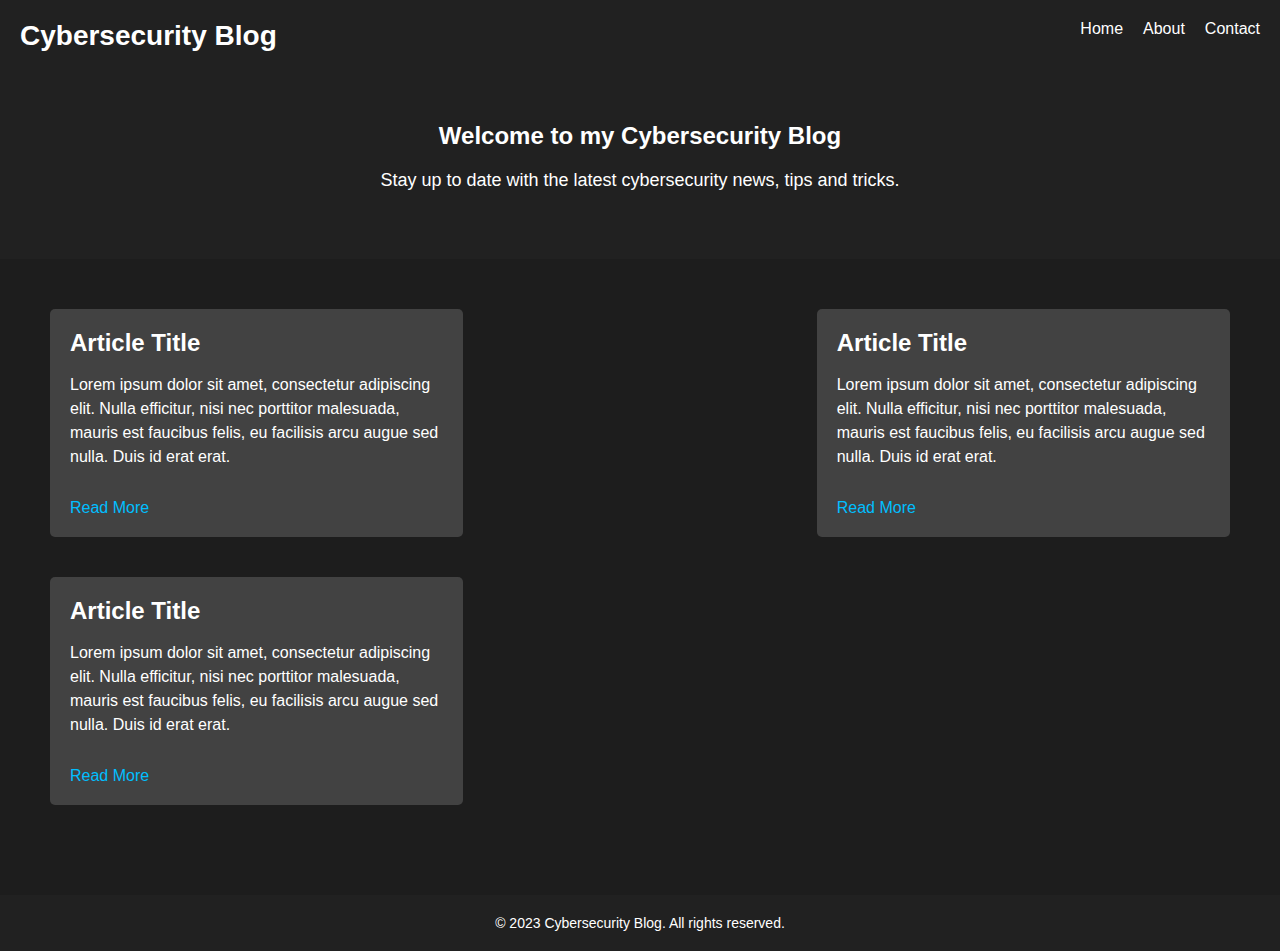
==== index.html @ 2b149443 "Update index.html" ====
<!DOCTYPE html>
<html>
  <head>
    <meta charset="UTF-8">
    <title>Cybersecurity Blog</title>
    <link rel="stylesheet" href="css/style.css">
  </head>
  <body>
    <nav>
      <h1>Cybersecurity Blog</h1>
      <ul>
        <li><a href="#">Home</a></li>
        <li><a href="#">About</a></li>
        <li><a href="#">Contact</a></li>
      </ul>
    </nav>
    <header>
      <h2>Welcome to my Cybersecurity Blog</h2>
      <p>Stay up to date with the latest cybersecurity news, tips and tricks.</p>
    </header>
    <main>
      <article>
        <h3>Article Title</h3>
        <p>Lorem ipsum dolor sit amet, consectetur adipiscing elit. Nulla efficitur, nisi nec porttitor malesuada, mauris est faucibus felis, eu facilisis arcu augue sed nulla. Duis id erat erat.</p>
        <a href="#">Read More</a>
      </article>
      <article>
        <h3>Article Title</h3>
        <p>Lorem ipsum dolor sit amet, consectetur adipiscing elit. Nulla efficitur, nisi nec porttitor malesuada, mauris est faucibus felis, eu facilisis arcu augue sed nulla. Duis id erat erat.</p>
        <a href="#">Read More</a>
      </article>
      <article>
        <h3>Article Title</h3>
        <p>Lorem ipsum dolor sit amet, consectetur adipiscing elit. Nulla efficitur, nisi nec porttitor malesuada, mauris est faucibus felis, eu facilisis arcu augue sed nulla. Duis id erat erat.</p>
        <a href="#">Read More</a>
      </article>
    </main>
    <footer>
      <p>&copy; 2023 Cybersecurity Blog. All rights reserved.</p>
    </footer>
  </body>
</html>
---- css/style.css ----
/* Global styles */

body {
  background-color: #1d1d1d;
  color: #fff;
  font-family: Arial, sans-serif;
  margin: 0;
  padding: 0;
}

a {
  color: #00bfff;
  text-decoration: none;
}

/* Header styles */

header {
  background-color: #212121;
  padding: 50px 20px;
  text-align: center;
}

header h2 {
  margin: 0;
}

header p {
  font-size: 18px;
  margin-top: 20px;
}

/* Navigation styles */

nav {
  background-color: #212121;
  display: flex;
  justify-content: space-between;
  padding: 20px;
}

nav h1 {
  font-size: 28px;
  margin: 0;
}

nav ul {
  display: flex;
  list-style: none;
  margin: 0;
  padding: 0;
}

nav li {
  margin-right: 20px;
}

nav li:last-child {
  margin-right: 0;
}

nav a {
  color: #fff;
}

/* Main content styles */

main {
  display: flex;
  flex-wrap: wrap;
  justify-content: space-between;
  padding: 50px;
}

article {
  background-color: #424242;
  border-radius: 5px;
  margin-bottom: 40px;
  padding: 20px;
  width: calc(33.33% - 20px);
}

article h3 {
  font-size: 24px;
  margin: 0 0 10px;
}

article p {
  font-size: 16px;
  line-height: 1.5;
  margin-bottom: 20px;
}

article a {
  display: inline-block;
  margin-top: 10px;
}

/* Footer styles */

footer {
  background-color: #212121;
  padding: 20px;
  text-align: center;
}

footer p {
  margin: 0;
  font-size: 14px;
}
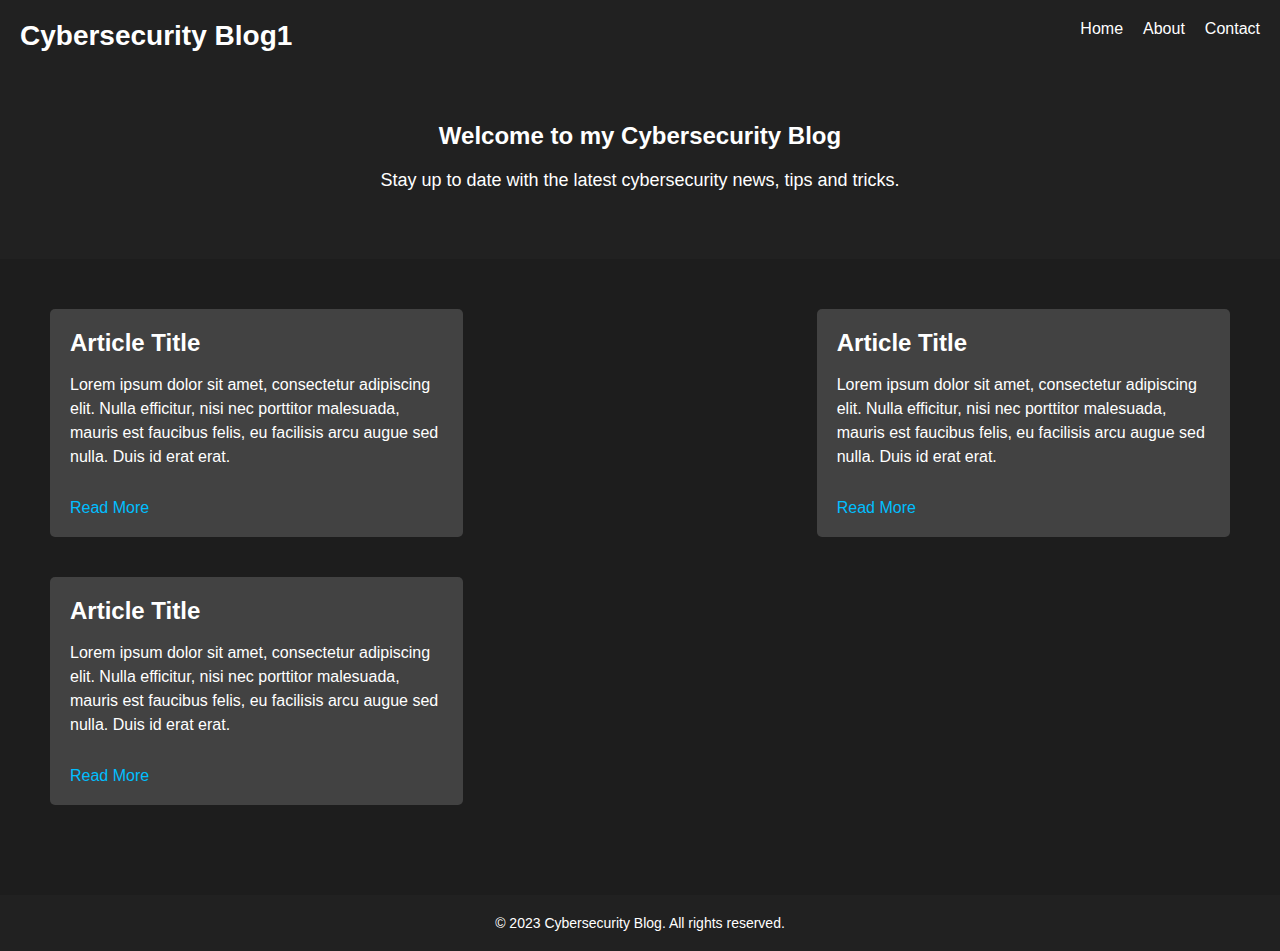
==== commit 1786d60d: "Update index.html" ====
--- a/index.html
+++ b/index.html
@@ -7,7 +7,7 @@
   </head>
   <body>
     <nav>
-      <h1>Cybersecurity Blog</h1>
+      <h1>Cybersecurity Blog1</h1>
       <ul>
         <li><a href="#">Home</a></li>
         <li><a href="#">About</a></li>
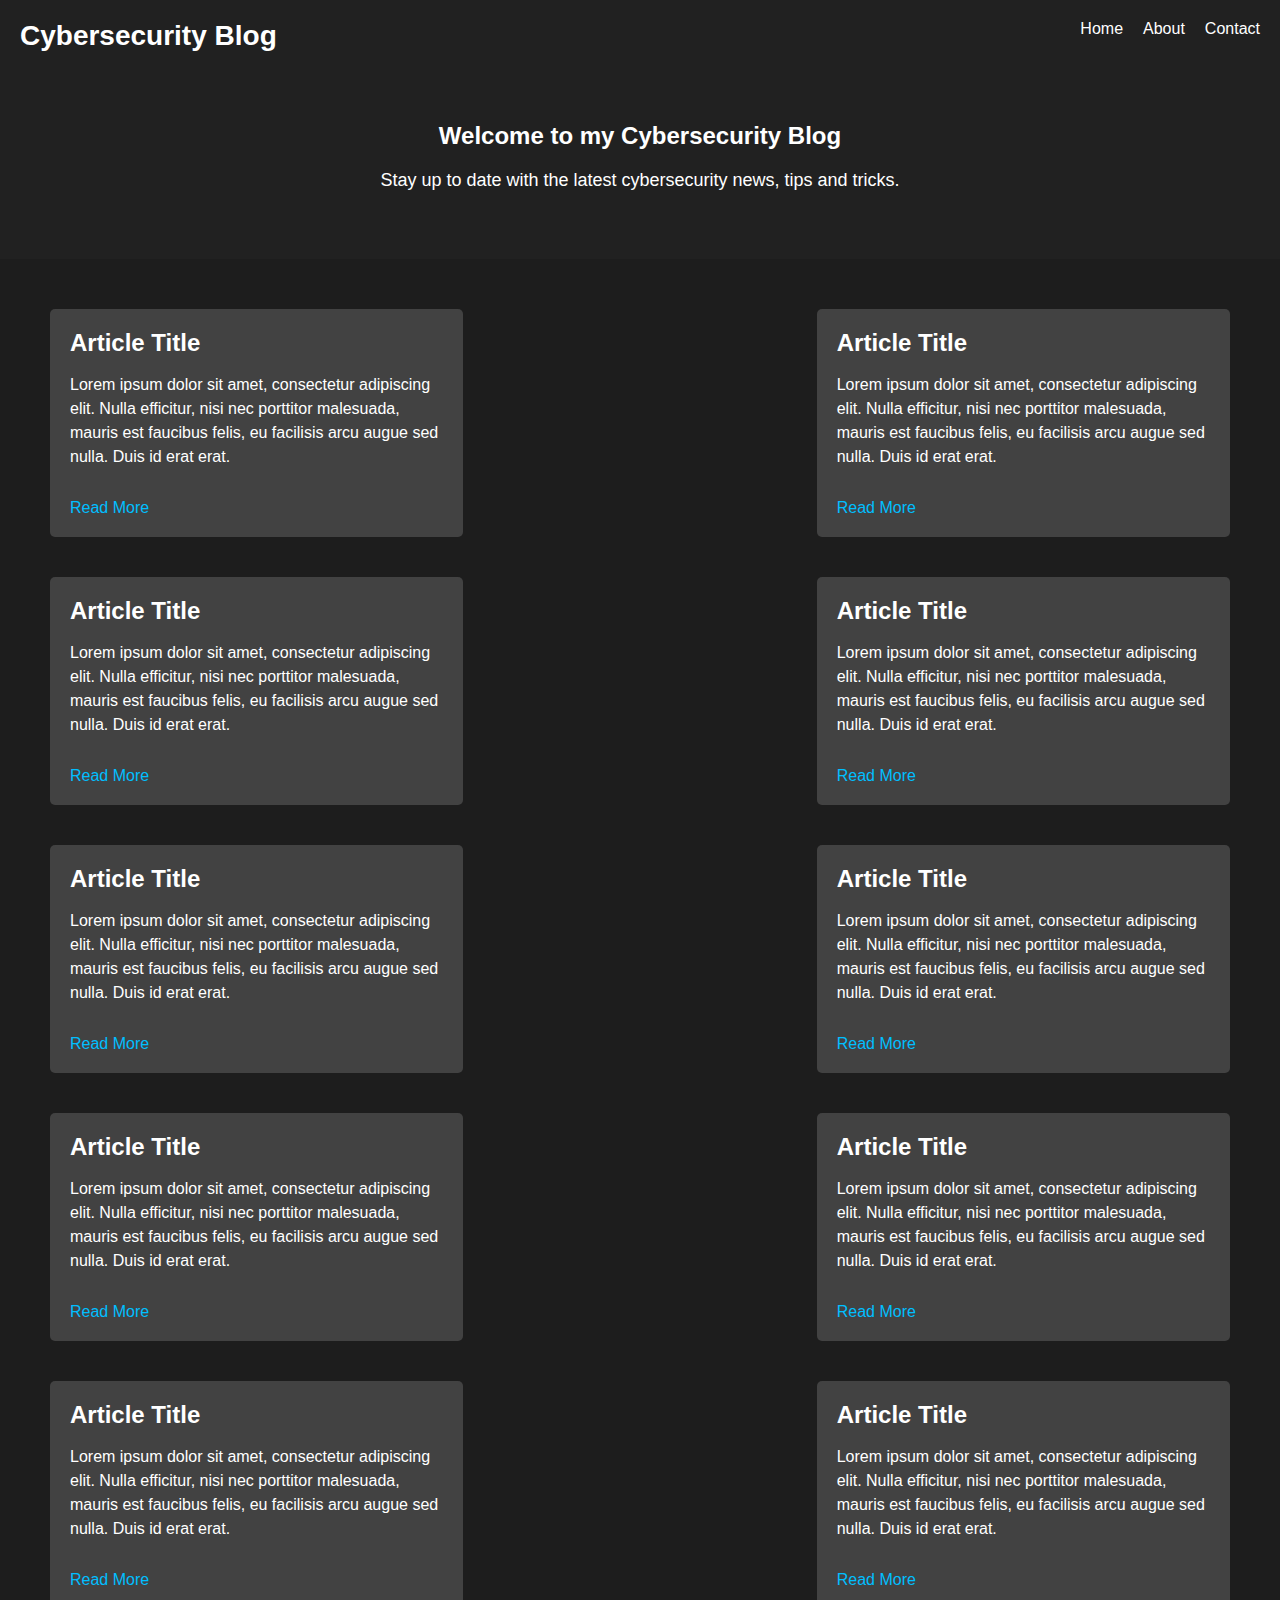
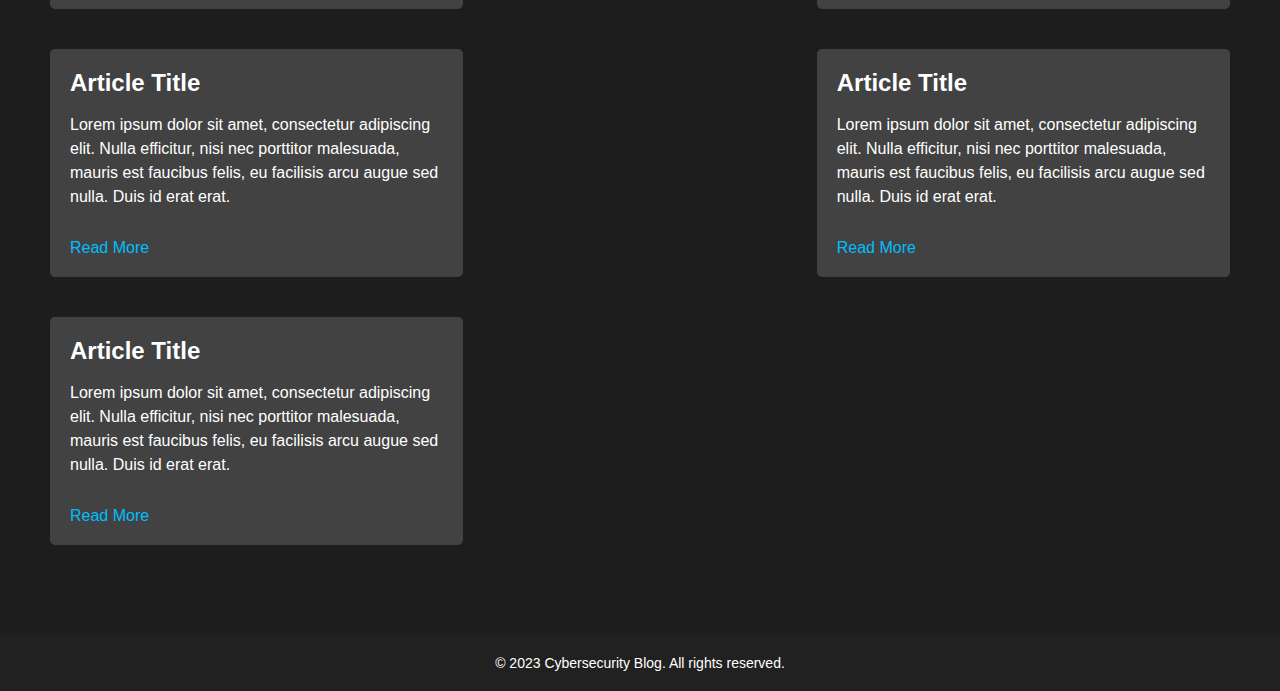
==== commit e9607028: "Update index.html" ====
--- a/index.html
+++ b/index.html
@@ -1,4 +1,3 @@
-<!DOCTYPE html>
 <html>
   <head>
     <meta charset="UTF-8">
@@ -7,7 +6,7 @@
   </head>
   <body>
     <nav>
-      <h1>Cybersecurity Blog1</h1>
+      <h1>Cybersecurity Blog</h1>
       <ul>
         <li><a href="#">Home</a></li>
         <li><a href="#">About</a></li>
@@ -34,6 +33,56 @@
         <p>Lorem ipsum dolor sit amet, consectetur adipiscing elit. Nulla efficitur, nisi nec porttitor malesuada, mauris est faucibus felis, eu facilisis arcu augue sed nulla. Duis id erat erat.</p>
         <a href="#">Read More</a>
       </article>
+      <article>
+        <h3>Article Title</h3>
+        <p>Lorem ipsum dolor sit amet, consectetur adipiscing elit. Nulla efficitur, nisi nec porttitor malesuada, mauris est faucibus felis, eu facilisis arcu augue sed nulla. Duis id erat erat.</p>
+        <a href="#">Read More</a>
+      </article>
+      <article>
+        <h3>Article Title</h3>
+        <p>Lorem ipsum dolor sit amet, consectetur adipiscing elit. Nulla efficitur, nisi nec porttitor malesuada, mauris est faucibus felis, eu facilisis arcu augue sed nulla. Duis id erat erat.</p>
+        <a href="#">Read More</a>
+      </article>      
+      <article>
+        <h3>Article Title</h3>
+        <p>Lorem ipsum dolor sit amet, consectetur adipiscing elit. Nulla efficitur, nisi nec porttitor malesuada, mauris est faucibus felis, eu facilisis arcu augue sed nulla. Duis id erat erat.</p>
+        <a href="#">Read More</a>
+      </article>      
+      <article>
+        <h3>Article Title</h3>
+        <p>Lorem ipsum dolor sit amet, consectetur adipiscing elit. Nulla efficitur, nisi nec porttitor malesuada, mauris est faucibus felis, eu facilisis arcu augue sed nulla. Duis id erat erat.</p>
+        <a href="#">Read More</a>
+      </article>      
+      <article>
+        <h3>Article Title</h3>
+        <p>Lorem ipsum dolor sit amet, consectetur adipiscing elit. Nulla efficitur, nisi nec porttitor malesuada, mauris est faucibus felis, eu facilisis arcu augue sed nulla. Duis id erat erat.</p>
+        <a href="#">Read More</a>
+      </article>      
+      <article>
+        <h3>Article Title</h3>
+        <p>Lorem ipsum dolor sit amet, consectetur adipiscing elit. Nulla efficitur, nisi nec porttitor malesuada, mauris est faucibus felis, eu facilisis arcu augue sed nulla. Duis id erat erat.</p>
+        <a href="#">Read More</a>
+      </article>      
+      <article>
+        <h3>Article Title</h3>
+        <p>Lorem ipsum dolor sit amet, consectetur adipiscing elit. Nulla efficitur, nisi nec porttitor malesuada, mauris est faucibus felis, eu facilisis arcu augue sed nulla. Duis id erat erat.</p>
+        <a href="#">Read More</a>
+      </article>      
+      <article>
+        <h3>Article Title</h3>
+        <p>Lorem ipsum dolor sit amet, consectetur adipiscing elit. Nulla efficitur, nisi nec porttitor malesuada, mauris est faucibus felis, eu facilisis arcu augue sed nulla. Duis id erat erat.</p>
+        <a href="#">Read More</a>
+      </article>      
+      <article>
+        <h3>Article Title</h3>
+        <p>Lorem ipsum dolor sit amet, consectetur adipiscing elit. Nulla efficitur, nisi nec porttitor malesuada, mauris est faucibus felis, eu facilisis arcu augue sed nulla. Duis id erat erat.</p>
+        <a href="#">Read More</a>
+      </article>
+      <article>
+        <h3>Article Title</h3>
+        <p>Lorem ipsum dolor sit amet, consectetur adipiscing elit. Nulla efficitur, nisi nec porttitor malesuada, mauris est faucibus felis, eu facilisis arcu augue sed nulla. Duis id erat erat.</p>
+        <a href="#">Read More</a>
+      </article>
     </main>
     <footer>
       <p>&copy; 2023 Cybersecurity Blog. All rights reserved.</p>
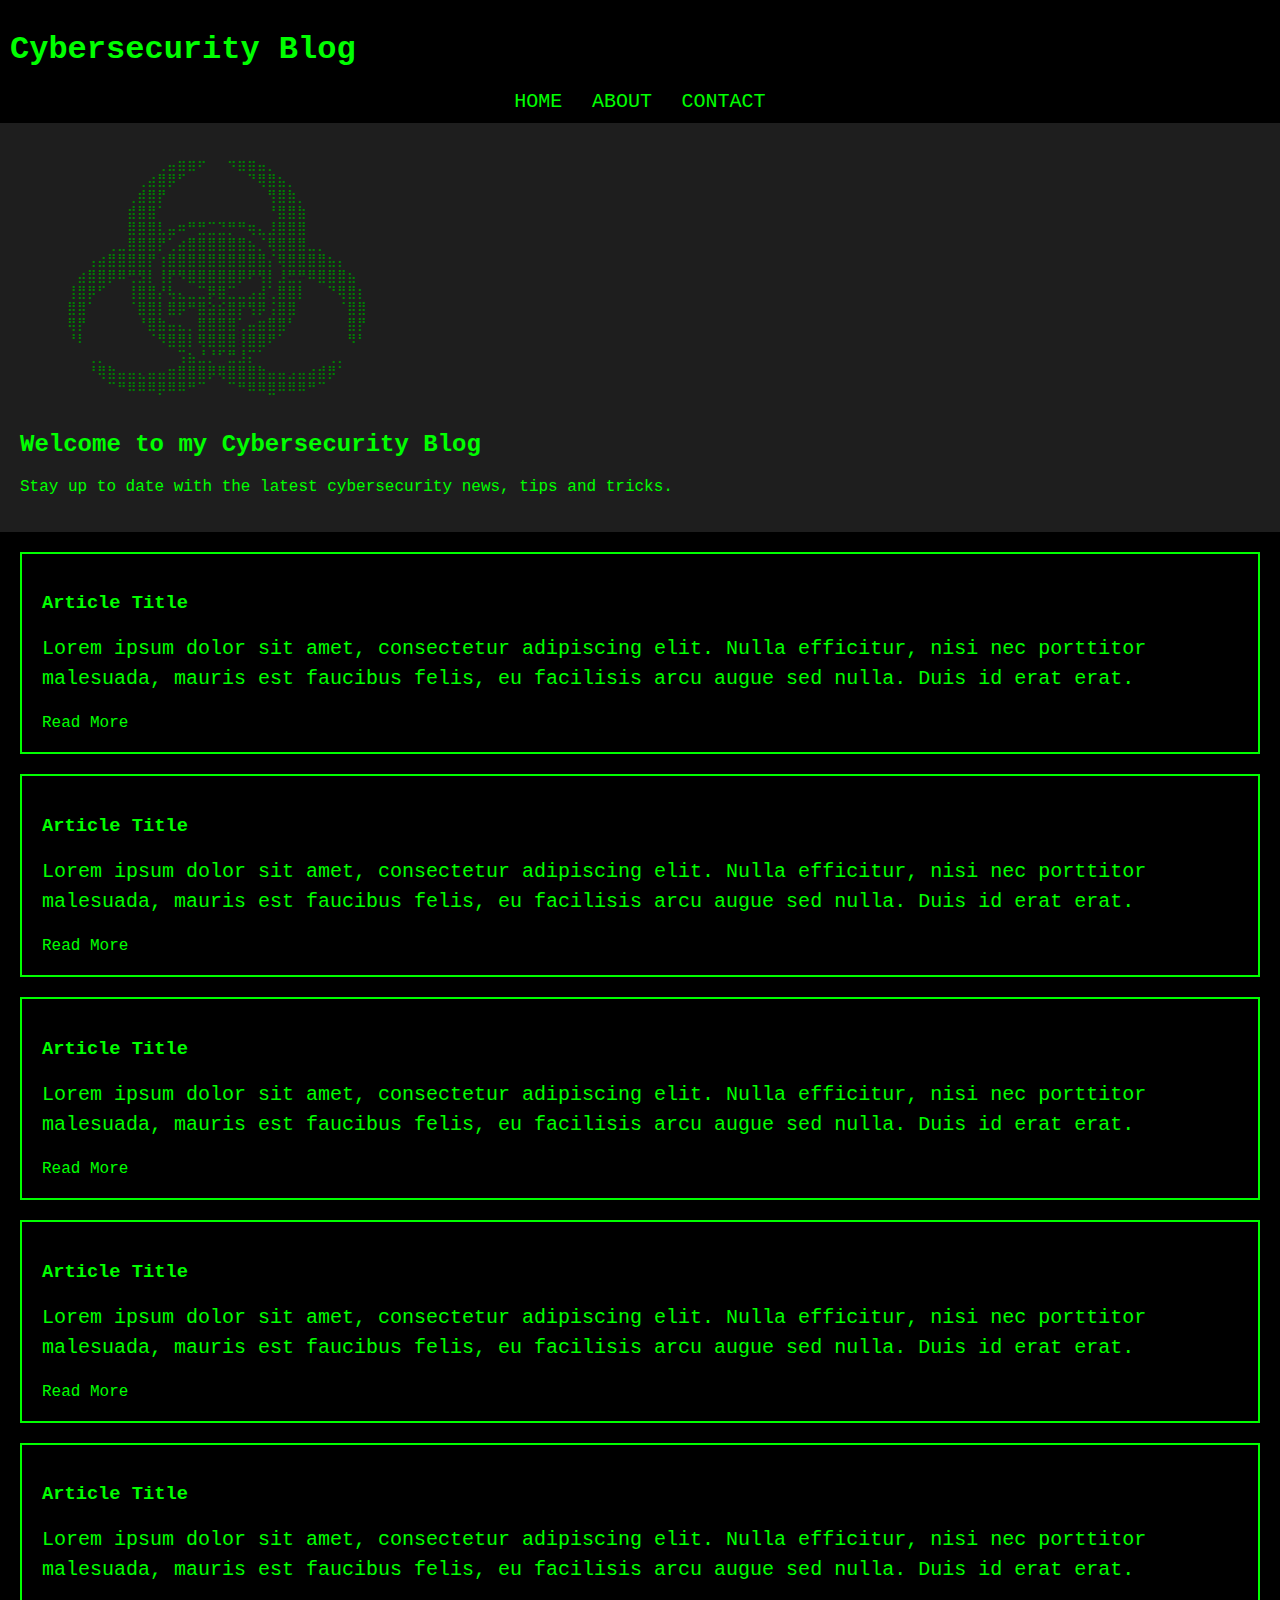
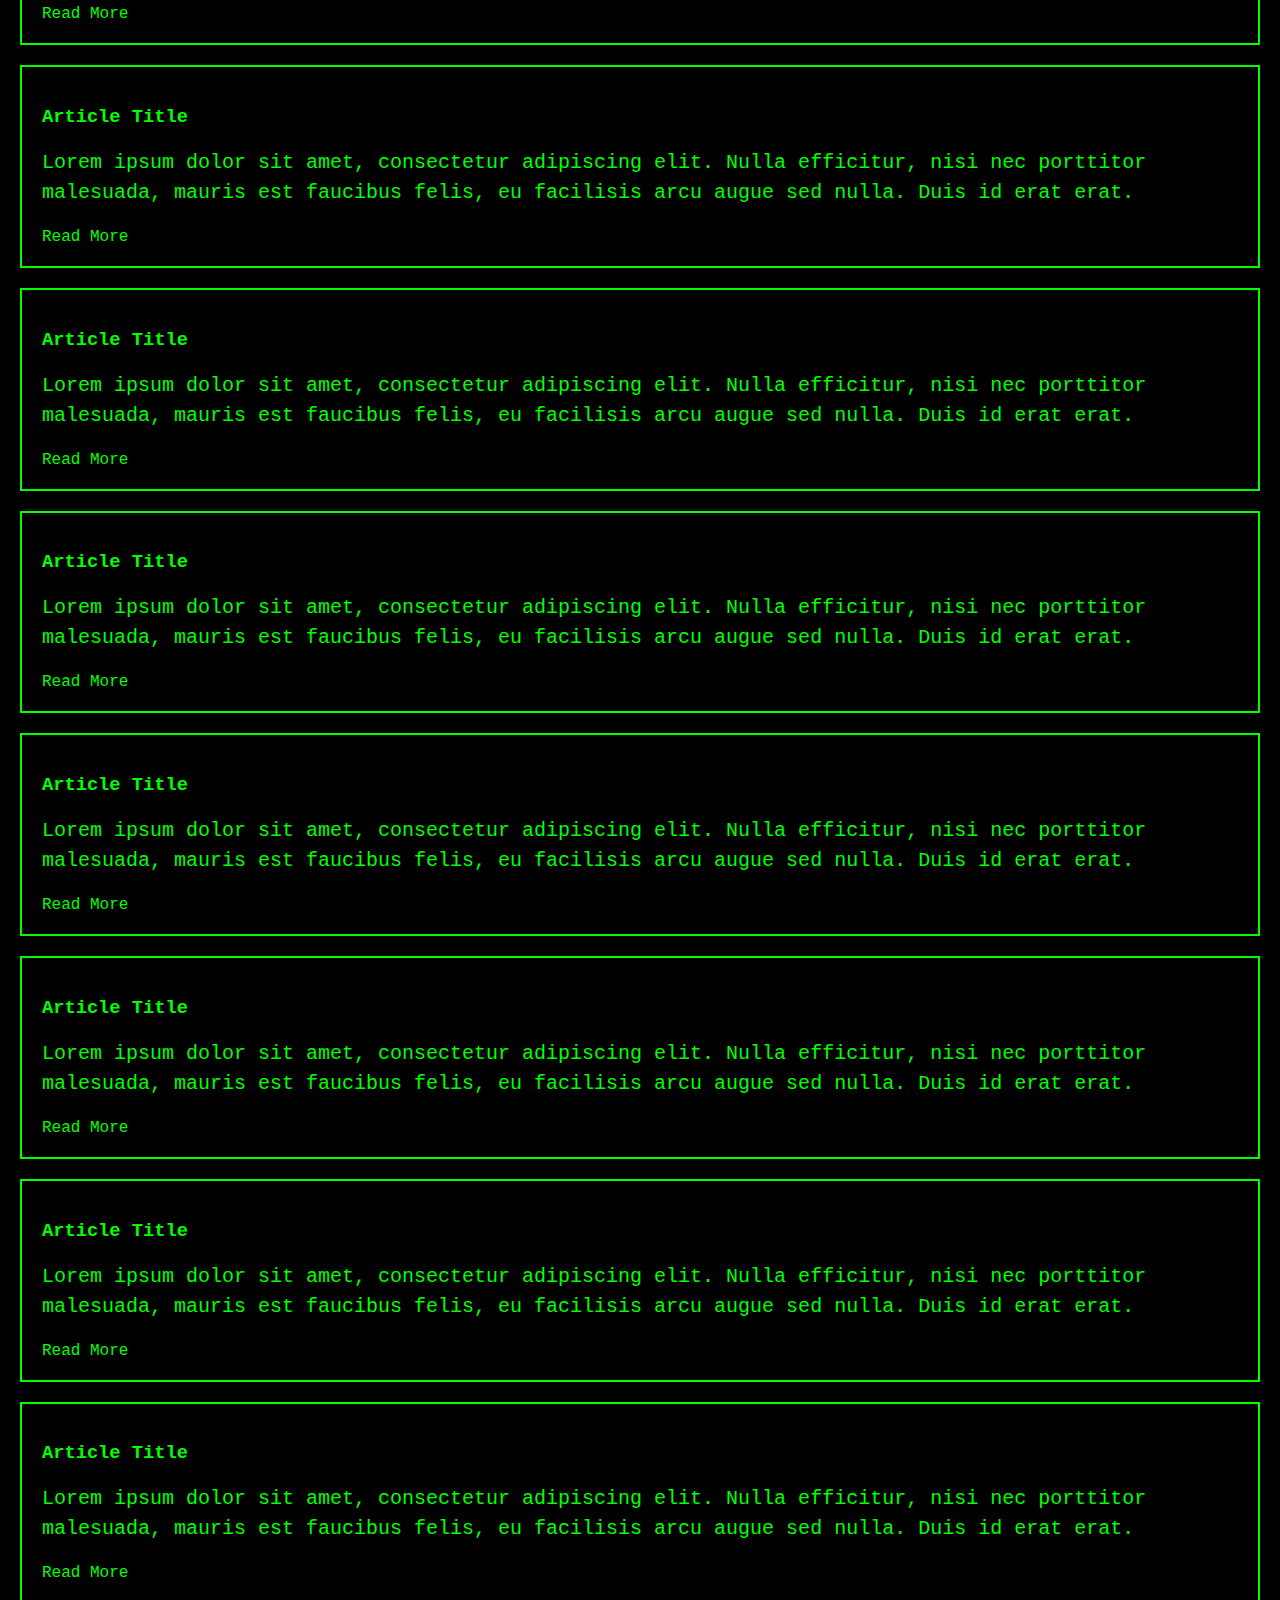
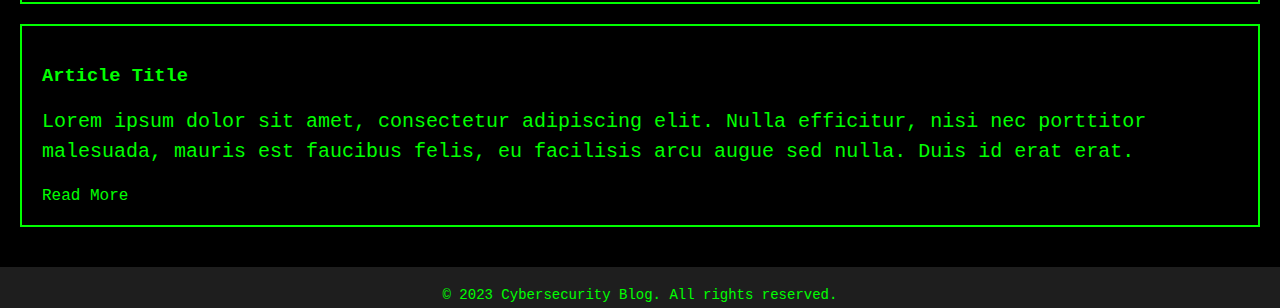
==== commit 6b59f4ca: "Update index.html" ====
--- a/index.html
+++ b/index.html
@@ -14,6 +14,23 @@
       </ul>
     </nav>
     <header>
+      <pre style="color: green">
+      ⠀⠀⠀⠀⠀⠀⠀⠀⠀⢀⣤⣶⣶⠖⠀⠀⠲⣶⣶⣤⡀⠀⠀⠀⠀⠀⠀⠀⠀⠀
+      ⠀⠀⠀⠀⠀⠀⠀⢀⣴⣿⡿⠋⠀⠀⠀⠀⠀⠀⠙⢿⣿⣦⡀⠀⠀⠀⠀⠀⠀⠀
+      ⠀⠀⠀⠀⠀⠀⢀⣾⣿⡟⠀⠀⠀⠀⠀⠀⠀⠀⠀⠀⢻⣿⣷⡀⠀⠀⠀⠀⠀⠀
+      ⠀⠀⠀⠀⠀⠀⣾⣿⣿⠁⠀⠀⠀⠀⠀⠀⠀⠀⠀⠀⠘⣿⣿⣷⠀⠀⠀⠀⠀⠀
+      ⠀⠀⠀⠀⠀⠀⣿⣿⣿⣇⣤⠶⠛⣛⣉⣙⡛⠛⢶⣄⣸⣿⣿⣿⠀⠀⠀⠀⠀⠀
+      ⠀⠀⠀⠀⢀⣀⣿⣿⣿⡟⢁⣴⣿⣿⣿⣿⣿⣿⣦⡈⢿⣿⣿⣿⣀⡀⠀⠀⠀⠀
+      ⠀⠀⢠⣴⣿⣿⣿⣿⡟⢰⣿⣿⣿⣿⣿⣿⣿⣿⣿⣿⡌⢿⣿⣿⣿⣿⣦⡄⠀⠀
+      ⠀⣴⣿⣿⡿⠿⢛⣻⡇⢸⡟⠻⣿⣿⣿⣿⣿⡿⠟⢻⡇⣸⣛⡛⠿⣿⣿⣿⣦⠀
+      ⢸⣿⡿⠋⠀⠀⢸⣿⣿⡜⢧⣄⣀⣉⡿⣿⣉⣀⣠⣼⢁⣿⣿⡇⠀⠀⠙⢿⣿⡆
+      ⣿⣿⠁⠀⠀⠀⠈⣿⣿⡇⣿⡿⠛⣿⣵⣮⣿⡟⢻⡿⢨⣿⣿⠀⠀⠀⠀⠈⣿⣿
+      ⢿⡟⠀⠀⠀⠀⠀⠘⣿⣷⣤⣄⡀⣿⣿⣿⣿⢁⣤⣶⣿⣿⠃⠀⠀⠀⠀⠀⣿⡟
+      ⠘⠇⠀⠀⠀⠀⠀⠀⠈⠻⣿⣿⡇⢿⣿⣿⣿⢸⣿⣿⠟⠁⠀⠀⠀⠀⠀⠀⠻⠃
+      ⠀⠀⢀⡀⠀⠀⠀⠀⠀⠀⠀⢩⣦⣘⡘⠋⣛⣸⡍⠁⠀⠀⠀⠀⠀⠀⢀⡀⠀⠀
+      ⠀⠀⠘⢿⣷⣤⣤⣄⣤⣤⣶⣿⣿⣿⡿⢿⣿⣿⣿⣷⣤⣤⣠⣤⣴⣾⡿⠁⠀⠀
+      ⠀⠀⠀⠀⠉⠛⠿⠿⠿⡿⠿⠿⠛⠉⠀⠀⠉⠛⠿⠿⣿⠿⠿⠿⠛⠉⠀⠀⠀⠀
+      </pre>
       <h2>Welcome to my Cybersecurity Blog</h2>
       <p>Stay up to date with the latest cybersecurity news, tips and tricks.</p>
     </header>
--- a/css/style.css
+++ b/css/style.css
@@ -1,105 +1,90 @@
 /* Global styles */
-
 body {
-  background-color: #1d1d1d;
-  color: #fff;
-  font-family: Arial, sans-serif;
+  background-color: #000000;
+  color: #00ff00;
+  font-family: 'Courier New', Courier, monospace;
   margin: 0;
-  padding: 0;
 }
 
 a {
-  color: #00bfff;
+  color: #00ff00;
   text-decoration: none;
 }
 
+a:hover {
+  border-bottom: 2px solid #00ff00;
+}
+
 /* Header styles */
+header {
+  background-color: #1e1e1e;
+  padding: 20px;
+}
 
-header {
-  background-color: #212121;
-  padding: 50px 20px;
+header h1 {
+  margin: 0;
+  font-size: 50px;
+  text-transform: uppercase;
+}
+
+/* Navigation styles */
+nav {
+  background-color: #000000;
+  padding: 10px;
+}
+
+nav ul {
+  margin: 0;
+  padding: 0;
+  list-style: none;
   text-align: center;
 }
 
-header h2 {
-  margin: 0;
+nav li {
+  display: inline-block;
+  margin-left: 20px;
 }
 
-header p {
-  font-size: 18px;
-  margin-top: 20px;
+nav li:first-child {
+  margin-left: 0;
 }
 
-/* Navigation styles */
+nav a {
+  font-size: 20px;
+  text-transform: uppercase;
+}
 
-nav {
-  background-color: #212121;
-  display: flex;
-  justify-content: space-between;
+nav a:hover {
+  color: #1e1e1e;
+  background-color: #00ff00;
+  padding: 10px 20px;
+  border-radius: 10px;
+}
+
+/* Main content styles */
+main {
   padding: 20px;
 }
 
-nav h1 {
-  font-size: 28px;
-  margin: 0;
+article {
+  border: 2px solid #00ff00;
+  padding: 20px;
+  margin-bottom: 20px;
 }
 
-nav ul {
-  display: flex;
-  list-style: none;
-  margin: 0;
-  padding: 0;
-}
-
-nav li {
-  margin-right: 20px;
-}
-
-nav li:last-child {
-  margin-right: 0;
-}
-
-nav a {
-  color: #fff;
-}
-
-/* Main content styles */
-
-main {
-  display: flex;
-  flex-wrap: wrap;
-  justify-content: space-between;
-  padding: 50px;
-}
-
-article {
-  background-color: #424242;
-  border-radius: 5px;
-  margin-bottom: 40px;
-  padding: 20px;
-  width: calc(33.33% - 20px);
-}
-
-article h3 {
-  font-size: 24px;
-  margin: 0 0 10px;
+article h2 {
+  margin-top: 0;
+  font-size: 30px;
 }
 
 article p {
-  font-size: 16px;
+  font-size: 20px;
   line-height: 1.5;
-  margin-bottom: 20px;
-}
-
-article a {
-  display: inline-block;
-  margin-top: 10px;
 }
 
 /* Footer styles */
-
 footer {
-  background-color: #212121;
+  background-color: #1e1e1e;
   padding: 20px;
   text-align: center;
 }
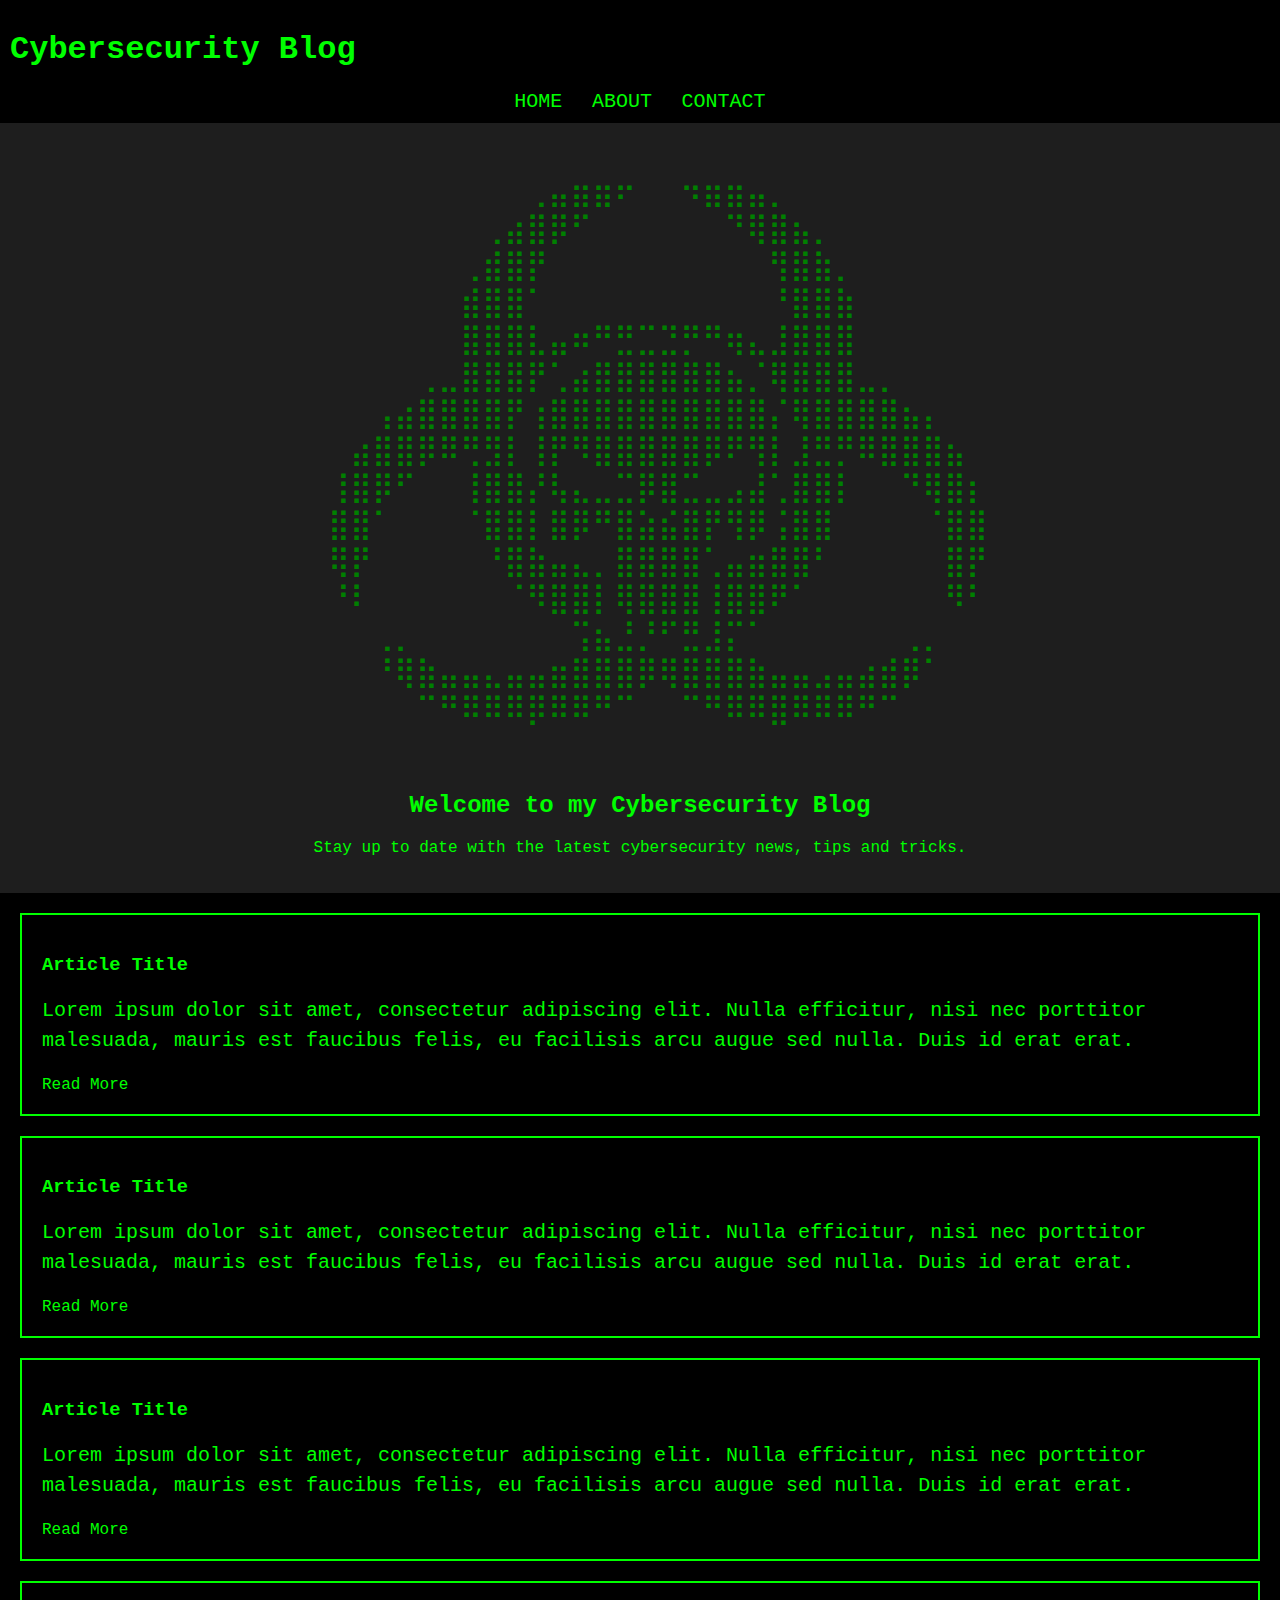
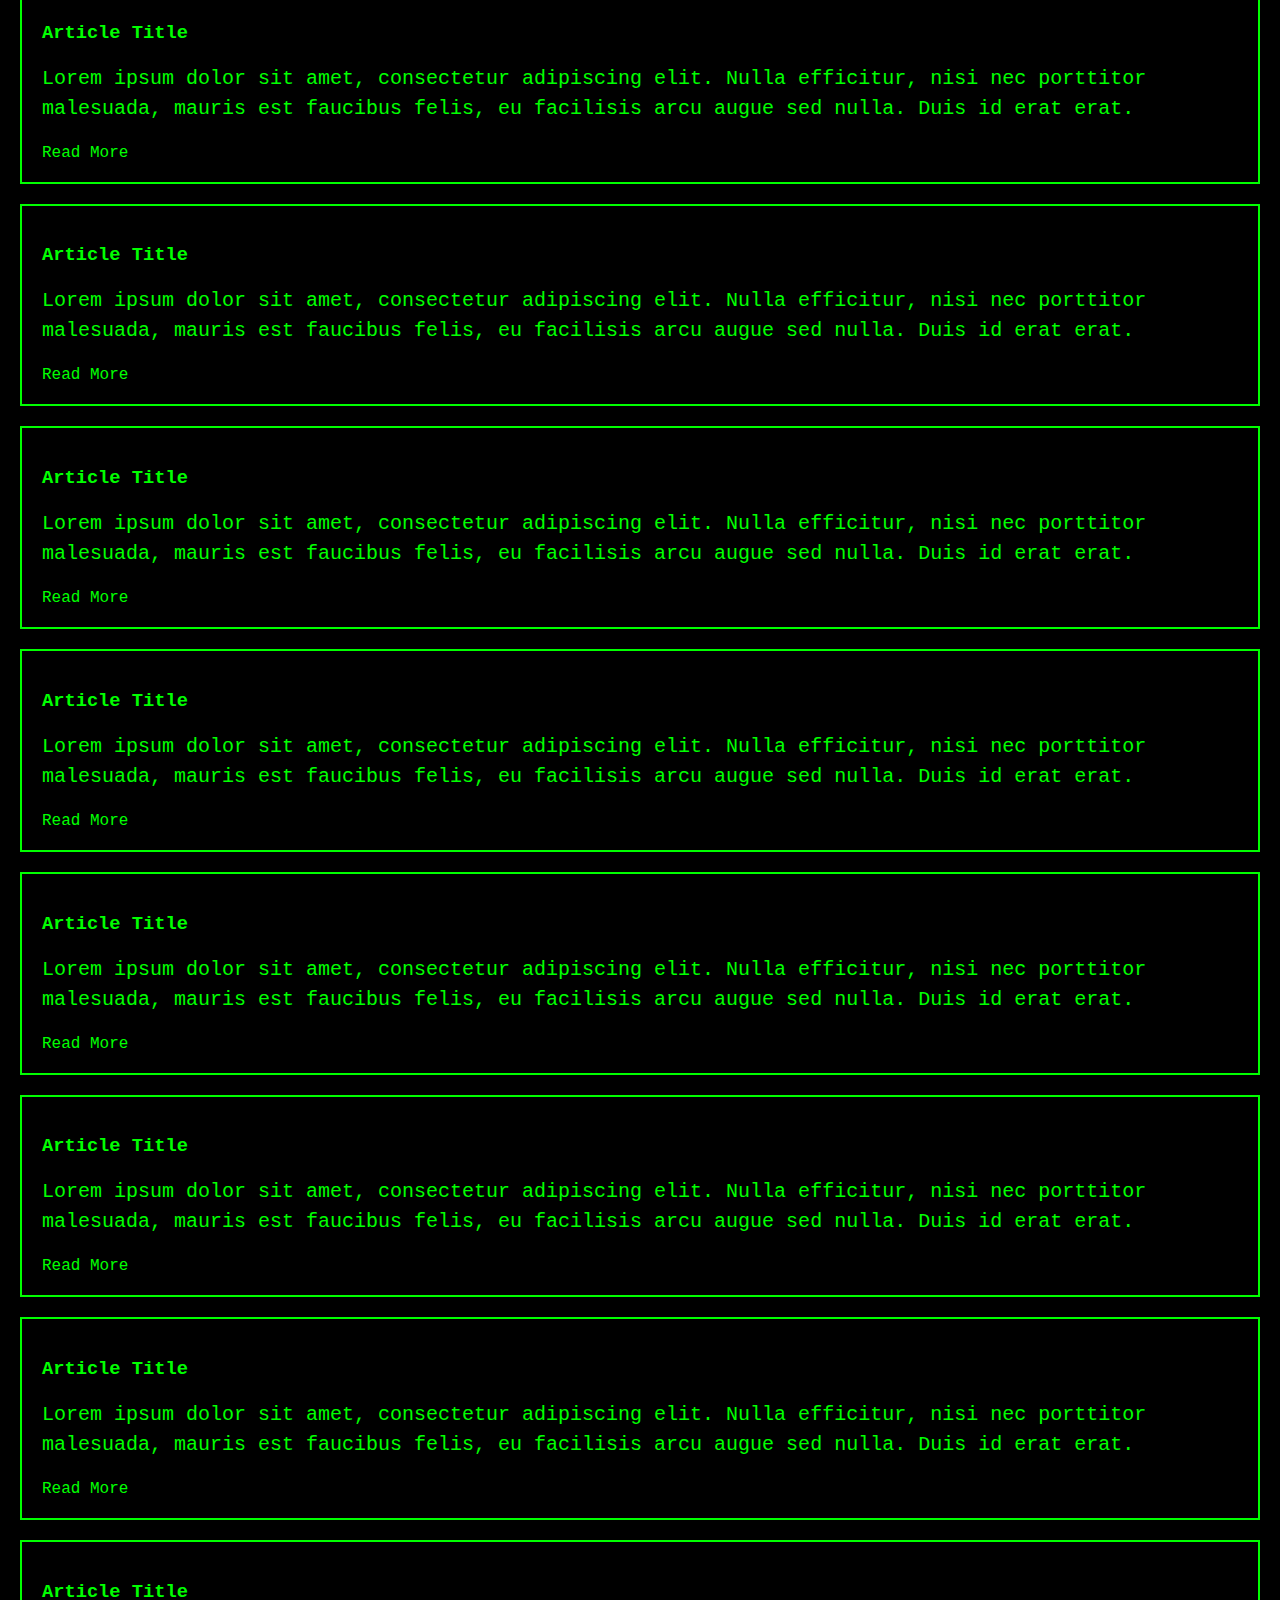
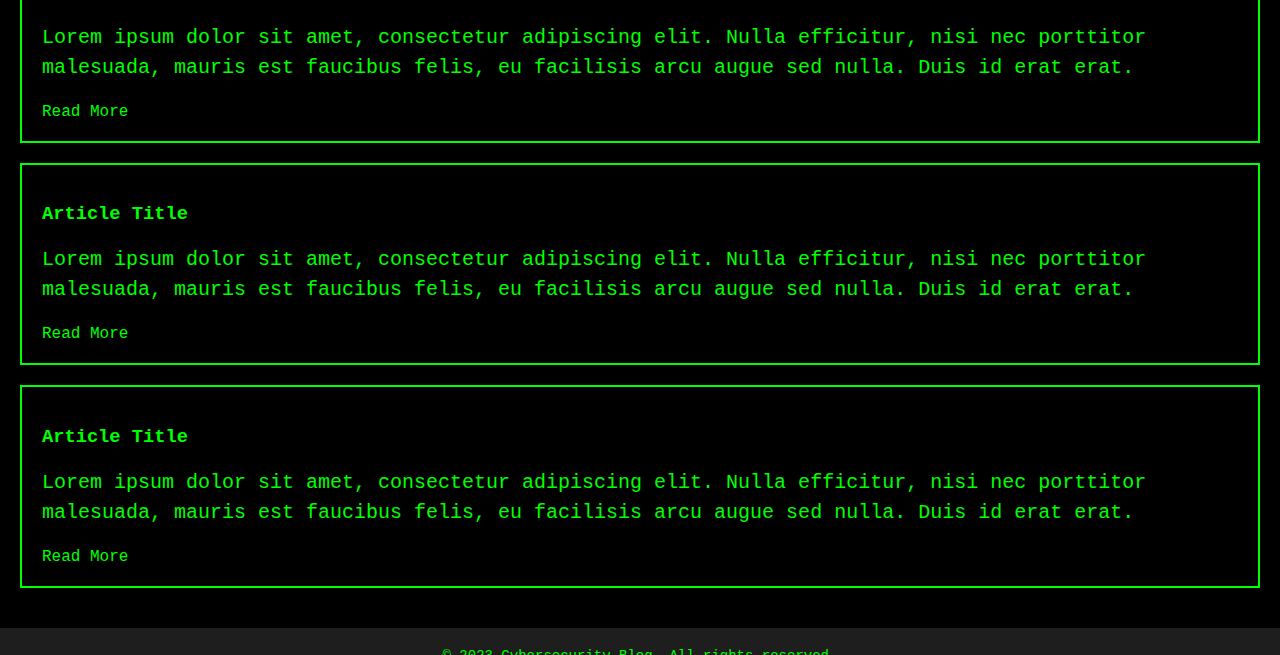
==== commit 73aba7e4: "Update" ====
--- a/index.html
+++ b/index.html
@@ -15,21 +15,21 @@
     </nav>
     <header>
       <pre style="color: green">
-      ⠀⠀⠀⠀⠀⠀⠀⠀⠀⢀⣤⣶⣶⠖⠀⠀⠲⣶⣶⣤⡀⠀⠀⠀⠀⠀⠀⠀⠀⠀
-      ⠀⠀⠀⠀⠀⠀⠀⢀⣴⣿⡿⠋⠀⠀⠀⠀⠀⠀⠙⢿⣿⣦⡀⠀⠀⠀⠀⠀⠀⠀
-      ⠀⠀⠀⠀⠀⠀⢀⣾⣿⡟⠀⠀⠀⠀⠀⠀⠀⠀⠀⠀⢻⣿⣷⡀⠀⠀⠀⠀⠀⠀
-      ⠀⠀⠀⠀⠀⠀⣾⣿⣿⠁⠀⠀⠀⠀⠀⠀⠀⠀⠀⠀⠘⣿⣿⣷⠀⠀⠀⠀⠀⠀
-      ⠀⠀⠀⠀⠀⠀⣿⣿⣿⣇⣤⠶⠛⣛⣉⣙⡛⠛⢶⣄⣸⣿⣿⣿⠀⠀⠀⠀⠀⠀
-      ⠀⠀⠀⠀⢀⣀⣿⣿⣿⡟⢁⣴⣿⣿⣿⣿⣿⣿⣦⡈⢿⣿⣿⣿⣀⡀⠀⠀⠀⠀
-      ⠀⠀⢠⣴⣿⣿⣿⣿⡟⢰⣿⣿⣿⣿⣿⣿⣿⣿⣿⣿⡌⢿⣿⣿⣿⣿⣦⡄⠀⠀
-      ⠀⣴⣿⣿⡿⠿⢛⣻⡇⢸⡟⠻⣿⣿⣿⣿⣿⡿⠟⢻⡇⣸⣛⡛⠿⣿⣿⣿⣦⠀
-      ⢸⣿⡿⠋⠀⠀⢸⣿⣿⡜⢧⣄⣀⣉⡿⣿⣉⣀⣠⣼⢁⣿⣿⡇⠀⠀⠙⢿⣿⡆
-      ⣿⣿⠁⠀⠀⠀⠈⣿⣿⡇⣿⡿⠛⣿⣵⣮⣿⡟⢻⡿⢨⣿⣿⠀⠀⠀⠀⠈⣿⣿
-      ⢿⡟⠀⠀⠀⠀⠀⠘⣿⣷⣤⣄⡀⣿⣿⣿⣿⢁⣤⣶⣿⣿⠃⠀⠀⠀⠀⠀⣿⡟
-      ⠘⠇⠀⠀⠀⠀⠀⠀⠈⠻⣿⣿⡇⢿⣿⣿⣿⢸⣿⣿⠟⠁⠀⠀⠀⠀⠀⠀⠻⠃
-      ⠀⠀⢀⡀⠀⠀⠀⠀⠀⠀⠀⢩⣦⣘⡘⠋⣛⣸⡍⠁⠀⠀⠀⠀⠀⠀⢀⡀⠀⠀
-      ⠀⠀⠘⢿⣷⣤⣤⣄⣤⣤⣶⣿⣿⣿⡿⢿⣿⣿⣿⣷⣤⣤⣠⣤⣴⣾⡿⠁⠀⠀
-      ⠀⠀⠀⠀⠉⠛⠿⠿⠿⡿⠿⠿⠛⠉⠀⠀⠉⠛⠿⠿⣿⠿⠿⠿⠛⠉⠀⠀⠀⠀
+  ⠀⠀⠀⠀⠀⠀⠀⠀⠀⢀⣤⣶⣶⠖⠀⠀⠲⣶⣶⣤⡀⠀⠀⠀⠀⠀⠀⠀⠀⠀
+  ⠀⠀⠀⠀⠀⠀⠀⢀⣴⣿⡿⠋⠀⠀⠀⠀⠀⠀⠙⢿⣿⣦⡀⠀⠀⠀⠀⠀⠀⠀
+  ⠀⠀⠀⠀⠀⠀⢀⣾⣿⡟⠀⠀⠀⠀⠀⠀⠀⠀⠀⠀⢻⣿⣷⡀⠀⠀⠀⠀⠀⠀
+  ⠀⠀⠀⠀⠀⠀⣾⣿⣿⠁⠀⠀⠀⠀⠀⠀⠀⠀⠀⠀⠘⣿⣿⣷⠀⠀⠀⠀⠀⠀
+  ⠀⠀⠀⠀⠀⠀⣿⣿⣿⣇⣤⠶⠛⣛⣉⣙⡛⠛⢶⣄⣸⣿⣿⣿⠀⠀⠀⠀⠀⠀
+  ⠀⠀⠀⠀⢀⣀⣿⣿⣿⡟⢁⣴⣿⣿⣿⣿⣿⣿⣦⡈⢿⣿⣿⣿⣀⡀⠀⠀⠀⠀
+  ⠀⠀⢠⣴⣿⣿⣿⣿⡟⢰⣿⣿⣿⣿⣿⣿⣿⣿⣿⣿⡌⢿⣿⣿⣿⣿⣦⡄⠀⠀
+  ⠀⣴⣿⣿⡿⠿⢛⣻⡇⢸⡟⠻⣿⣿⣿⣿⣿⡿⠟⢻⡇⣸⣛⡛⠿⣿⣿⣿⣦⠀
+  ⢸⣿⡿⠋⠀⠀⢸⣿⣿⡜⢧⣄⣀⣉⡿⣿⣉⣀⣠⣼⢁⣿⣿⡇⠀⠀⠙⢿⣿⡆
+  ⣿⣿⠁⠀⠀⠀⠈⣿⣿⡇⣿⡿⠛⣿⣵⣮⣿⡟⢻⡿⢨⣿⣿⠀⠀⠀⠀⠈⣿⣿
+  ⢿⡟⠀⠀⠀⠀⠀⠘⣿⣷⣤⣄⡀⣿⣿⣿⣿⢁⣤⣶⣿⣿⠃⠀⠀⠀⠀⠀⣿⡟
+  ⠘⠇⠀⠀⠀⠀⠀⠀⠈⠻⣿⣿⡇⢿⣿⣿⣿⢸⣿⣿⠟⠁⠀⠀⠀⠀⠀⠀⠻⠃
+  ⠀⠀⢀⡀⠀⠀⠀⠀⠀⠀⠀⢩⣦⣘⡘⠋⣛⣸⡍⠁⠀⠀⠀⠀⠀⠀⢀⡀⠀⠀
+  ⠀⠀⠘⢿⣷⣤⣤⣄⣤⣤⣶⣿⣿⣿⡿⢿⣿⣿⣿⣷⣤⣤⣠⣤⣴⣾⡿⠁⠀⠀
+  ⠀⠀⠀⠀⠉⠛⠿⠿⠿⡿⠿⠿⠛⠉⠀⠀⠉⠛⠿⠿⣿⠿⠿⠿⠛⠉⠀⠀⠀⠀
       </pre>
       <h2>Welcome to my Cybersecurity Blog</h2>
       <p>Stay up to date with the latest cybersecurity news, tips and tricks.</p>
--- a/css/style.css
+++ b/css/style.css
@@ -19,11 +19,12 @@
 header {
   background-color: #1e1e1e;
   padding: 20px;
+  text-align: center;
 }
 
 header h1 {
   margin: 0;
-  font-size: 50px;
+  font-size: 60px;
   text-transform: uppercase;
 }
 
@@ -82,6 +83,10 @@
   line-height: 1.5;
 }
 
+pre {
+  font-size: 30px;
+}
+
 /* Footer styles */
 footer {
   background-color: #1e1e1e;
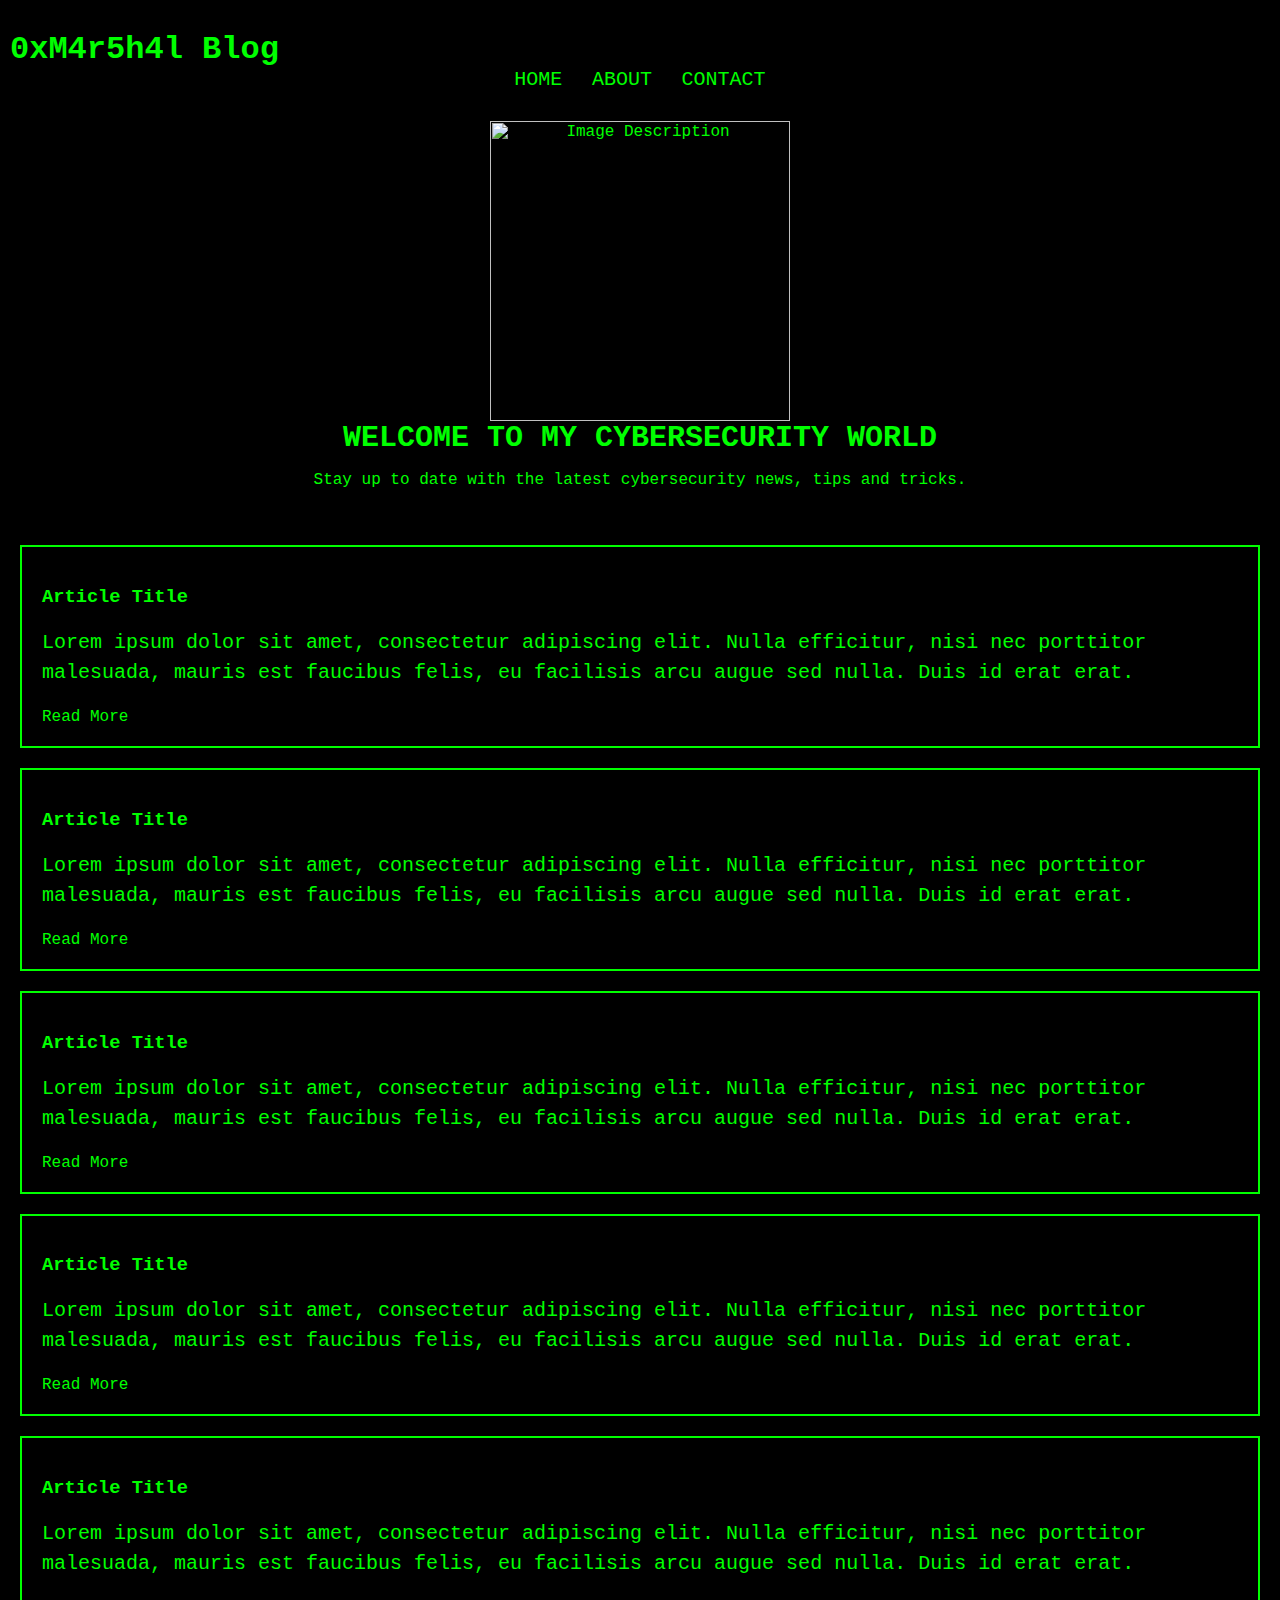
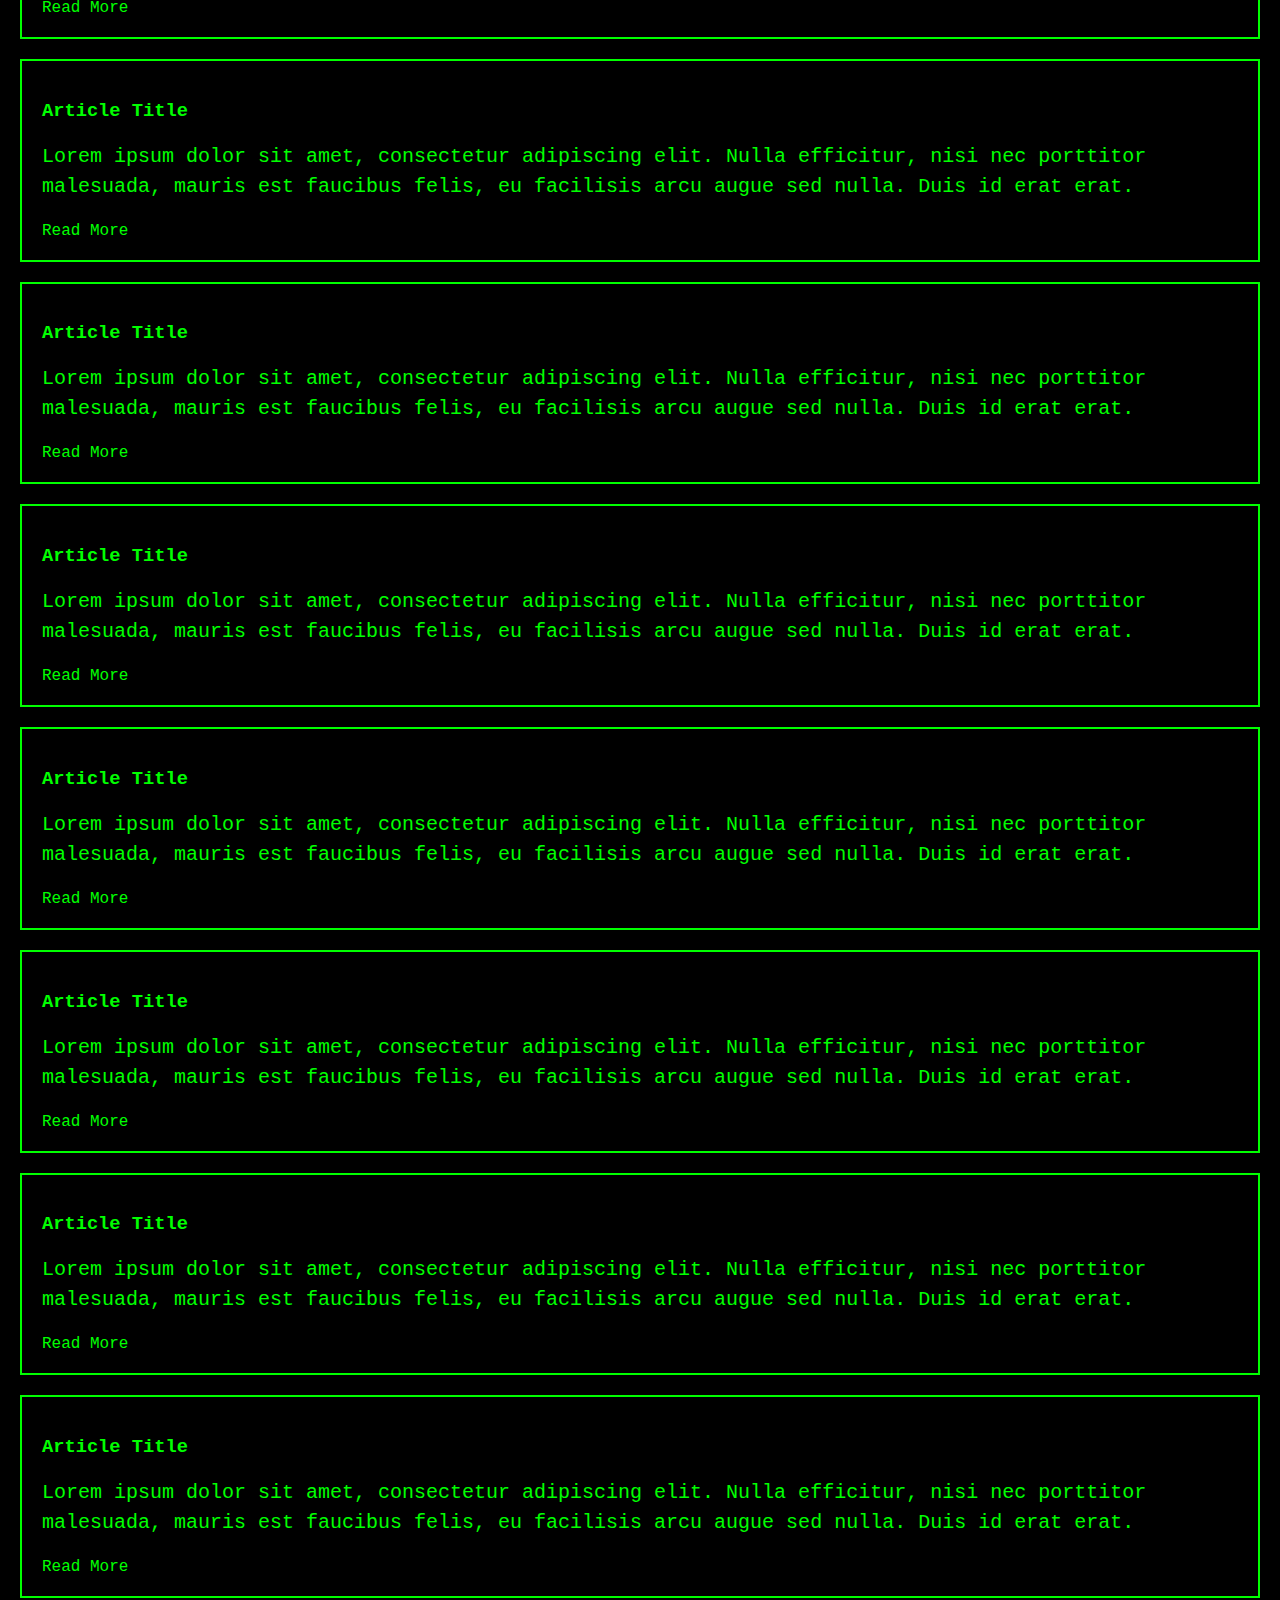
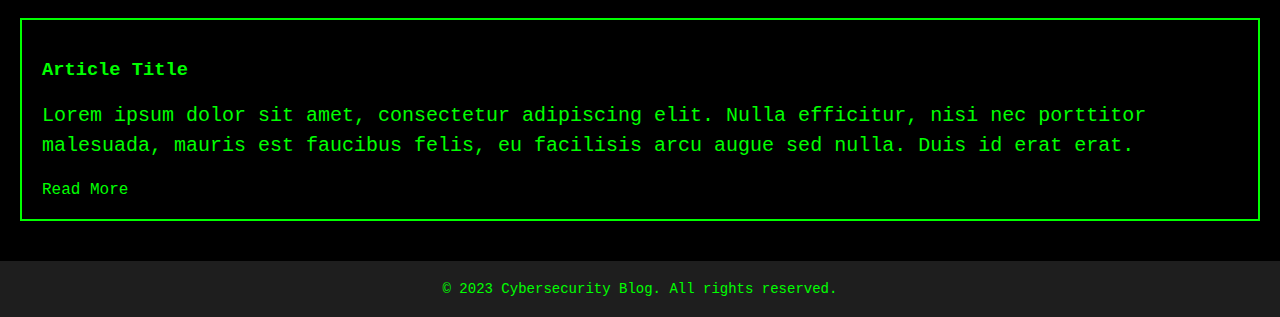
==== commit dd9a65f2: "Update" ====
--- a/index.html
+++ b/index.html
@@ -6,7 +6,7 @@
   </head>
   <body>
     <nav>
-      <h1>Cybersecurity Blog</h1>
+      <h1>0xM4r5h4l Blog</h1>
       <ul>
         <li><a href="#">Home</a></li>
         <li><a href="#">About</a></li>
@@ -14,7 +14,7 @@
       </ul>
     </nav>
     <header>
-      <pre style="color: green">
+    <!--  <pre style="color: green;font-weight: bold;">
   ⠀⠀⠀⠀⠀⠀⠀⠀⠀⢀⣤⣶⣶⠖⠀⠀⠲⣶⣶⣤⡀⠀⠀⠀⠀⠀⠀⠀⠀⠀
   ⠀⠀⠀⠀⠀⠀⠀⢀⣴⣿⡿⠋⠀⠀⠀⠀⠀⠀⠙⢿⣿⣦⡀⠀⠀⠀⠀⠀⠀⠀
   ⠀⠀⠀⠀⠀⠀⢀⣾⣿⡟⠀⠀⠀⠀⠀⠀⠀⠀⠀⠀⢻⣿⣷⡀⠀⠀⠀⠀⠀⠀
@@ -30,8 +30,9 @@
   ⠀⠀⢀⡀⠀⠀⠀⠀⠀⠀⠀⢩⣦⣘⡘⠋⣛⣸⡍⠁⠀⠀⠀⠀⠀⠀⢀⡀⠀⠀
   ⠀⠀⠘⢿⣷⣤⣤⣄⣤⣤⣶⣿⣿⣿⡿⢿⣿⣿⣿⣷⣤⣤⣠⣤⣴⣾⡿⠁⠀⠀
   ⠀⠀⠀⠀⠉⠛⠿⠿⠿⡿⠿⠿⠛⠉⠀⠀⠉⠛⠿⠿⣿⠿⠿⠿⠛⠉⠀⠀⠀⠀
-      </pre>
-      <h2>Welcome to my Cybersecurity Blog</h2>
+      </pre> -->
+      <img class="blink" src="img/flag.jpg" alt="Image Description" style="height: 300px;">
+      <h2>Welcome to my Cybersecurity World</h2>
       <p>Stay up to date with the latest cybersecurity news, tips and tricks.</p>
     </header>
     <main>
--- a/css/style.css
+++ b/css/style.css
@@ -17,15 +17,16 @@
 
 /* Header styles */
 header {
-  background-color: #1e1e1e;
+  background-color: #000000;
   padding: 20px;
   text-align: center;
 }
 
-header h1 {
+header h2 {
   margin: 0;
-  font-size: 60px;
+  font-size: 30px;
   text-transform: uppercase;
+
 }
 
 /* Navigation styles */
@@ -34,11 +35,14 @@
   padding: 10px;
 }
 
+nav h1 {
+  margin-bottom: 0;
+}
+
 nav ul {
-  margin: 0;
+  margin: auto; /* set left and right margin to auto */
+  text-align: center; /* horizontally center its children */
   padding: 0;
-  list-style: none;
-  text-align: center;
 }
 
 nav li {
@@ -62,6 +66,16 @@
   border-radius: 10px;
 }
 
+@keyframes blink {
+      0% {opacity: 1;}
+      50% {opacity: 0;}
+      100% {opacity: 1;}
+    }
+    
+img.blink {
+  animation: blink 4.5s infinite;
+}
+
 /* Main content styles */
 main {
   padding: 20px;
@@ -75,18 +89,18 @@
 
 article h2 {
   margin-top: 0;
-  font-size: 30px;
+  font-size: 25px;
 }
 
 article p {
   font-size: 20px;
   line-height: 1.5;
 }
-
+/*
 pre {
-  font-size: 30px;
+  font-size: 5px;
 }
-
+*/
 /* Footer styles */
 footer {
   background-color: #1e1e1e;
